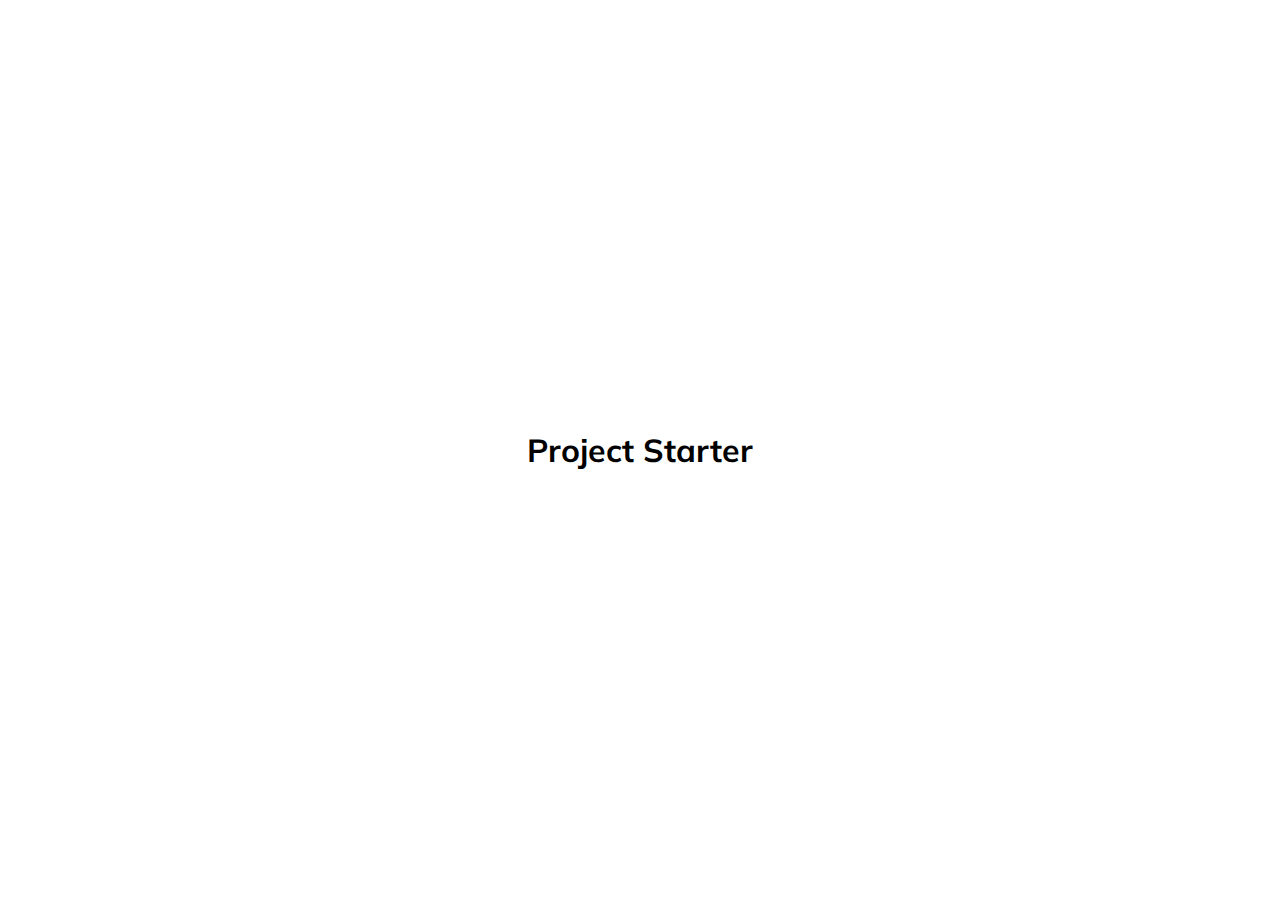
==== index.html @ 0d8b6bb7 "p1" ====
<!DOCTYPE html>
<html lang="en">
<head>
    <meta charset="UTF-8">
    <meta name="viewport" content="width=device-width, initial-scale=1.0">
    <title>Frontend</title>
    <link rel="stylesheet" href="style.css">
</head>
<body>
    <h1>Project Starter</h1>

    <script src="script.js"></script>
</body>
</html>
---- style.css ----
@import url('https://fonts.googleapis.com/css?family=Muli&display=swap');

* {
    box-sizing: border-box;
    margin: 0;
    padding: 0;
}

body{
    font-family: 'Muli', sans-serif;
    display: flex;
    flex-direction: column;
    align-items: center;
    justify-content: center;
    height: 100vh;
    overflow: hidden;
    margin: 0;
}
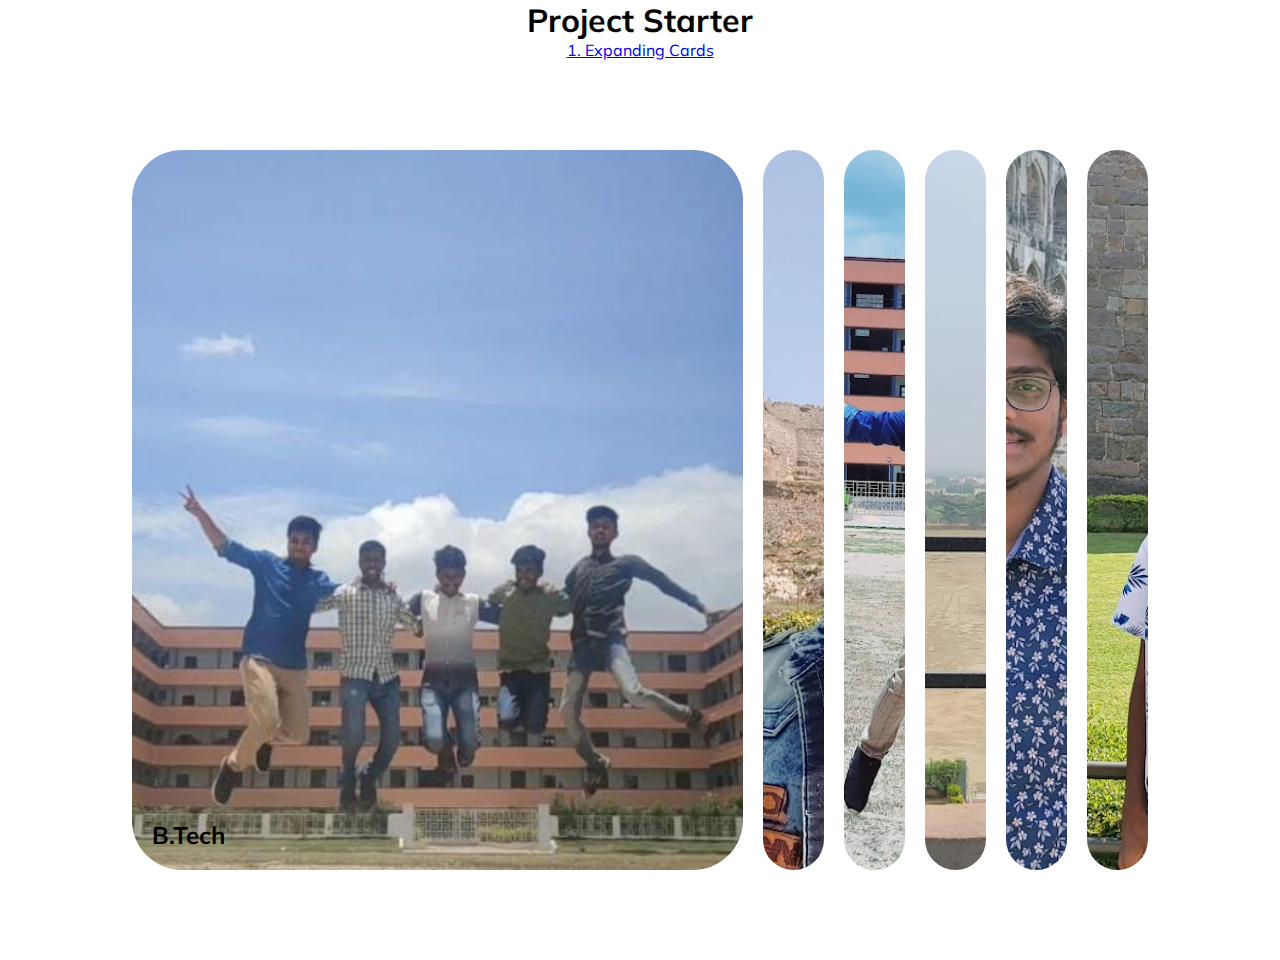
==== commit 9839cfd2: "p1 added to home" ====
--- a/index.html
+++ b/index.html
@@ -8,6 +8,9 @@
 </head>
 <body>
     <h1>Project Starter</h1>
+    <a href="./01Expanding Cards/index.html">1. Expanding Cards</a>
+    <iframe src="./01Expanding Cards/index.html" frameborder="0"></iframe>
+  
 
     <script src="script.js"></script>
 </body>
--- a/style.css
+++ b/style.css
@@ -12,7 +12,12 @@
     flex-direction: column;
     align-items: center;
     justify-content: center;
+    /* height: 100vh; */
+    /* overflow: hidden; */
+    margin: 0;
+}
+
+iframe {
+    width: 90vw;
     height: 100vh;
-    overflow: hidden;
-    margin: 0;
 }